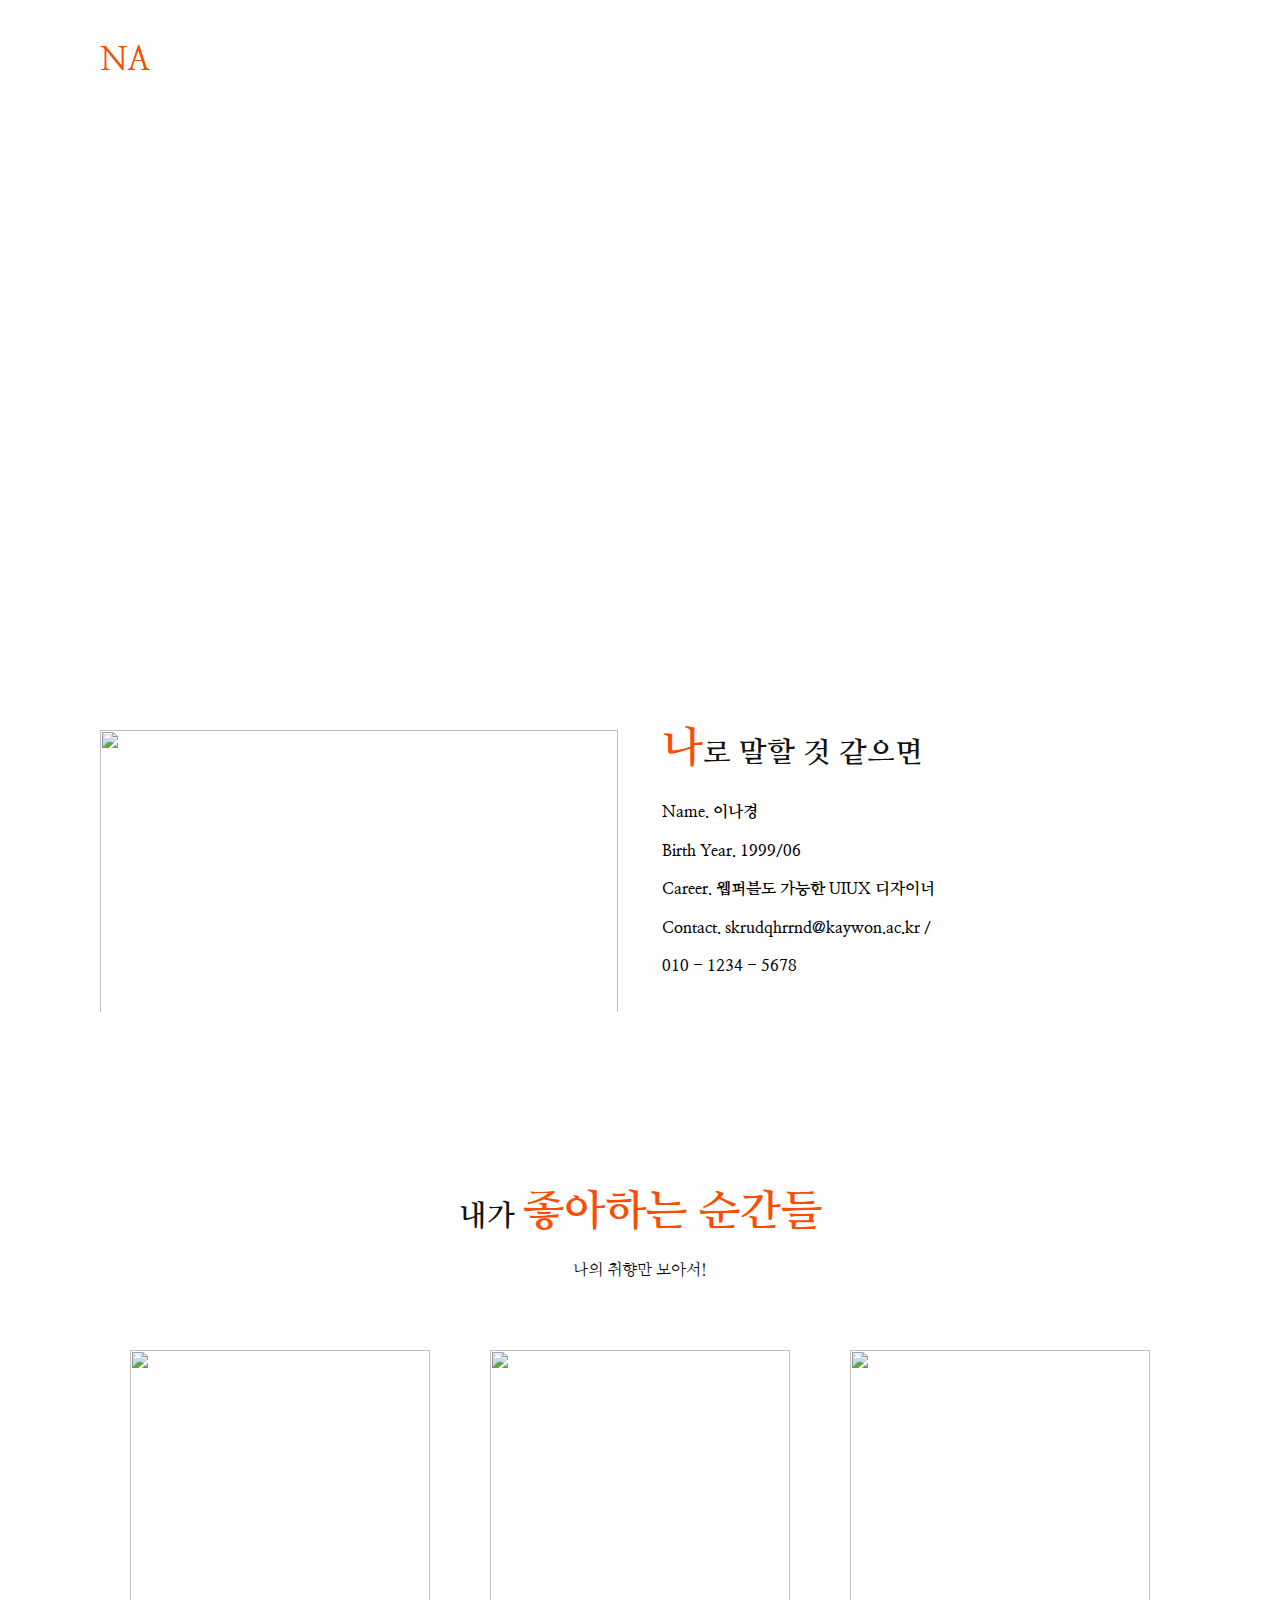
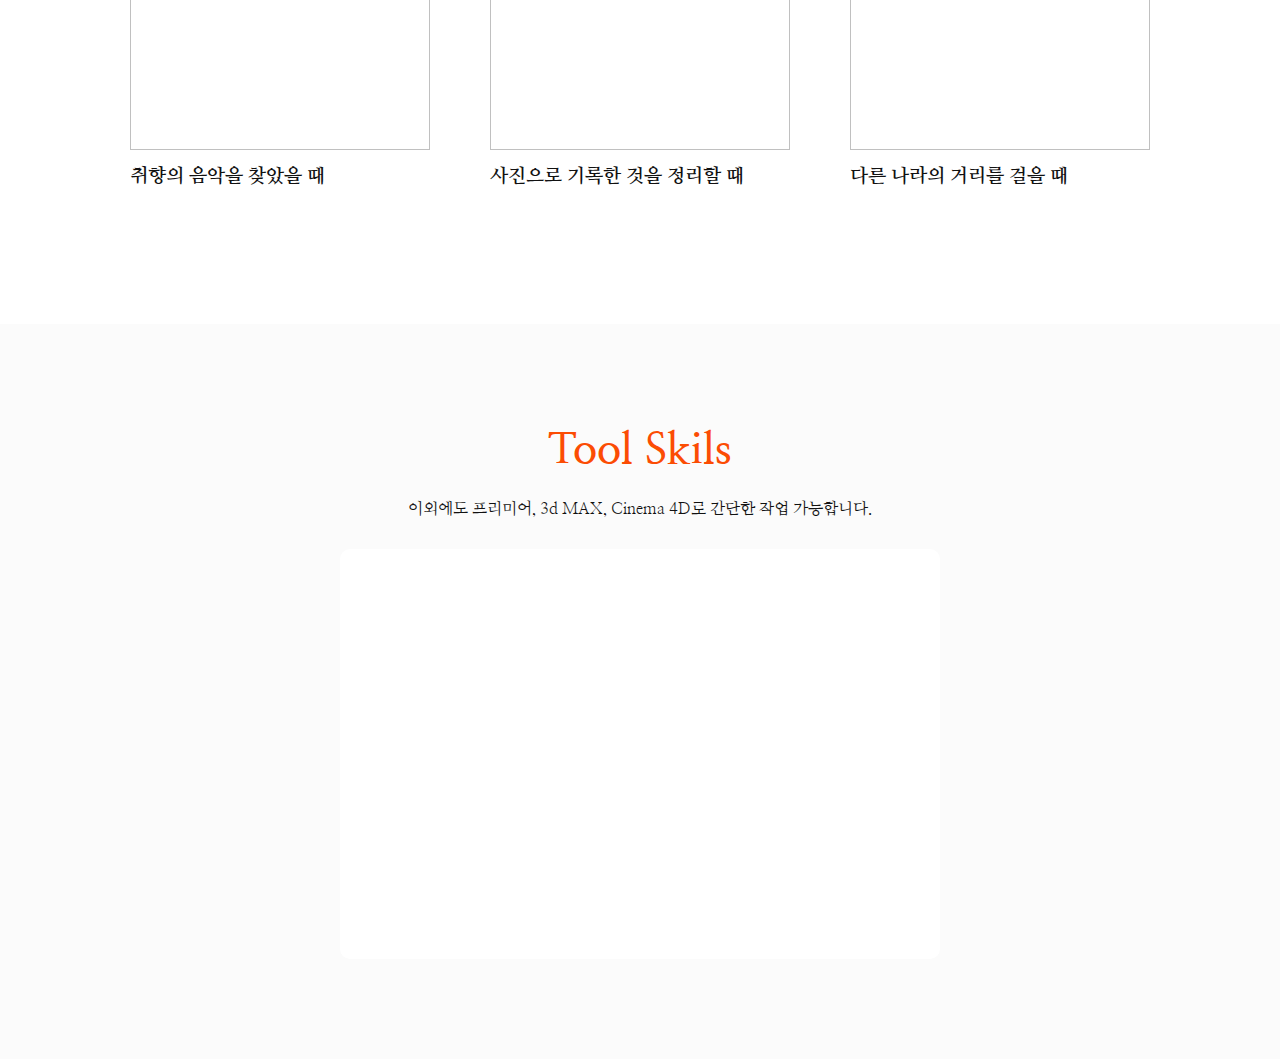
==== about.html @ c6193a05 "Add files via upload" ====
<!DOCTYPE html><!--22061086_이나경-->
<html lang="en" dir="ltr">
  <head>
    <meta charset="utf-8">
    <meta name="viewport" content="width=device-width, initial-scale=1.0">
    <title>NArchive</title>
    <link rel="stylesheet" type="text/css" href="about.css">
    <link href="https://fonts.googleapis.com/css2?family=Nanum+Myeongjo:wght@400;700;800&display=swap" rel="stylesheet">
  </head>
  <body>
    <header>
      <a href="index.html" class="logo"><span>NA</span>rchive</a>
      <div class="menuToggle" onclick="toggleMenu();"></div>
      <ul class="nav">
        <li><a href="about.html" onclick="toggleMenu();">About</a></li>
        <li><a href="work.html" onclick="toggleMenu();">Work</a></li>
      </ul>
    </header>
    <section class="banner" id="banner">
      <div class="content">
        <h2>About Nak Lee</h2>
      </div>
    </section>
    <section class="about" id="about">
      <div class="row">
        <div class="col150">
          <div class="imgBx">
            <img src="img/profile.png">
          </div>
        </div>
        <div class="col150">
          <h2 class="titleText"><span>나</span>로 말할 것 같으면</h2>
          <ul id="title_p">
            <li>Name. 이나경</li>
            <li>Birth Year. 1999/06</li>
            <li>Career. 웹퍼블도 가능한 UIUX 디자이너</li>
            <li>Contact. skrudqhrrnd@kaywon.ac.kr
              / <br>010 - 1234 - 5678 </li>
          </ul>
        </div>
      </div>
    </section>

    <section class="expert" id="expert">
      <div class="title">
        <h2 class="titleText">내가 <span>좋아하는 순간들</span></h2>
        <p>나의 취향만 모아서!</p>
      </div>
      <div class="content">
        <div class="box">
          <div class="imgBx">
            <img src="img/hobby1.png">
          </div>
          <div class="text">
            <h3>취향의 음악을 찾았을 때</h3>
          </div>
        </div>
        <div class="box">
          <div class="imgBx">
            <img src="img/hobby2.png">
          </div>
          <div class="text">
            <h3>사진으로 기록한 것을 정리할 때</h3>
          </div>
        </div>
        <div class="box">
          <div class="imgBx">
            <img src="img/hobby3.png">
          </div>
          <div class="text">
            <h3>다른 나라의 거리를 걸을 때</h3>
          </div>
        </div>
      </div>
    </section>

    <section class="temp" id="temp">
      <div class="title white">
        <h2 class="titleText"><span>Tool Skils</span></h2>
        <p>이외에도 프리미어, 3d MAX, Cinema 4D로 간단한 작업 가능합니다.</p>
      </div>
      <div class="content">
        <div class="skillbar">
          <div class="bar">
            <div class="info">
              <span>PHOTOSHOP</span>
            </div>
            <div class="line ps"><span></span></div>
          </div>
          <div class="bar">
            <div class="info">
              <span>ILLUSTRATOR</span>
            </div>
            <div class="line ai"><span></span></div>
          </div>
          <div class="bar">
            <div class="info">
              <span>XD</span>
            </div>
            <div class="line xd"><span></span></div>
          </div>
          <div class="bar">
            <div class="info">
              <span>HTML</span>
            </div>
            <div class="line html"><span></span></div>
          </div>
          <div class="bar">
            <div class="info">
              <span>CSS</span>
            </div>
            <div class="line css"><span></span></div>
          </div>
          <div class="bar">
            <div class="info">
              <span>AFTEREFFECT</span>
            </div>
            <div class="line ae"><span></span></div>
          </div>
        </div>
      </div>
    </section>

    <script type="text/javascript">
      window.addEventListener('scroll',function(){
        const header = document.querySelector('header');
        header.classList.toggle("sticky",window.scrollY > 0);
      });

      function toggleMenu(){
        const menuToggle = document.querySelector('.menuToggle');
        const nav = document.querySelector('.nav');
        menuToggle.classList.toggle('active');
        nav.classList.toggle('active');
      }
    </script>
  </body>
</html>
---- about.css ----
/*orange: #FB4C03 rgba(251, 76, 3, 1)
/ blue: #53CBE7 rgba(83, 203, 231, 1)
/ white : #FBFBFB / 'MADE Bon Voyage';*/

* {
  margin: 0;
  padding: 0;
  box-sizing: border-box;
  font-family: 'Nanum Myeongjo', serif;
  scroll-behavior: smooth;
}
a{  text-decoration: none; }
p {
  font-weight: 400;
  color: #111;
}
ul {  list-style-type: none; }
.banner {
  position: relative;
  width: 100%;
  min-height: 70vh;
  display: flex;
  justify-content: center;
  align-items: center;
  background-image: url(img/m.png);
  background-size: cover;
  background-attachment: fixed;
  background-position: center top;
  background-repeat: no-repeat;
}
.banner .content {
  max-width: 900px;
  text-align: center;
}
.banner .content .imgBx img {
  width: 100%;
  position: relative;
  justify-content: center;
  align-items: center;
}
.banner .content h2 {
  font-size: 4em;
  padding-bottom: 20px;
  color: #fff;
  font-weight: 800;
}
.banner .content p {
  width: 100%;
  font-size: 1.2em;
  line-height:1.8em;
  color: #fff;
  font-weight: 700;
}
header {
  position: fixed;
  top: 0;
  left: 0;
  width: 100%;
  padding: 40px 100px;
  z-index: 200;
  display: flex;
  justify-content: space-between;
  align-items: center;
  transition: 0.5s
}
header.sticky {
  background: #fff;
  padding: 10px 100px;
  box-shadow: 0 5px 20px rgba(0,0,0,0.05);
}
header .logo{
  font-family: 'MADE Bon Voyage';
  color: #fff;
  font-weight: 700;
  font-size: 2em;
  text-decoration: none;
}
header.sticky .logo {
  color:#111;
}
header .logo span {
  color: #FB4C03;
}
header .nav {
  position: relative;
  display: flex;
}
header .nav li {
  font-size: 1.3em;
  list-style: none;
  margin-left: 30px;
}
header .nav li a {
  text-decoration: none;
  color: #fff;
  font-weight: 700;
}
header.sticky .nav li a {
  color:#111;
}
header.sticky .nav li a:hover {
  color:#FB4C03;
}
section{
  padding: 100px;
}

.row{
  position: relative;
  width: 100%;
  display: flex;
  justify-content: space-between;
}
.row .col150 {
  position: relative;
  width: 48%;
  line-height: 2.4em;
}
.titleText {
  color: #111;
  font-size: 1.8em;
  font-weight: 700;
  margin-bottom: 20px;
}
.titleText span {
  color: #FB4C03;
  font-weight: 700;
  font-size: 1.5em;
}
#title_p {
  font-weight: 700;
}
.row .col150 .imgBx {
  position: relative;
  width: 100%;
  /*min-height: 300px;*/
  height:100%;
}
.row .col150 .imgBx img {
  position: absolute;
  top: 0; left: 0;
  width: 100%;
  height: 120%;
  object-fit: contain;
  padding-bottom: 25px;
}
.title {
  width: 100%;
  display: flex;
  justify-content: center;
  align-items: center;
  flex-direction: column;
}
.expert .content {
  display: flex;
  justify-content: center;
  flex-wrap: wrap;
  flex-direction: row;
  margin-top: 40px;
}
.expert .content .box {
  width: 300px;
  margin: 30px;
}
.expert .content .box .imgBx {
  position: relative;
  width: 100%;
  height: 400px;
}
.expert .content .box .imgBx img {
  position: absolute;
  top: 0; left: 0;
  width: 100%;
  height: 100%;
  object-fit: cover;
}
.expert .content .box .text {
  padding: 15px 0 5px;
}
.expert .content .box .text h3 {
  font-weight: 700;
  color:#111;
}
.temp {
  background: #FBFBFB;
}
.white .titleText,.white p {
  color: #111;
}
.temp .content {
  display: flex;
  height: 100%;
  justify-content: center;
  margin-top: 30px;
}
.temp .content .skillbar {
  width: 600px;
  background: #fff;
  border-radius: 10px;
  padding:25px 30px;
  box-shadow:5px rgba(0, 0, 0, 0.1);
}
.temp .content .skillbar .bar {
  margin: 20px 0;
}
.temp .content .skillbar .bar:first-child {
  margin-top: 0px;
}
.temp .content .skillbar .bar .info  {
  margin-bottom: 10px;
}
.temp .content .skillbar .bar .info span {
  font-size: 1em;
  font-weight: 700;
  opacity: 0;
  animation: showText 0.5s 1s linear forwards;
}
@keyframes showText {
  100% {
    opacity: 1;
  }
}
.temp .content .skillbar .bar .line {
  position: relative;
  height: 10px;
  width: 100%;
  background:#f3f3f3;
  border-radius: 10px;
  transform: scaleX(0);
  transform-origin: left;
  -webkit-animation: animate 1s cubic-bezier(1,0,0.5,1) forwards;
  box-shadow: inset 0px 1px 1px rgba(0, 0, 0, 0.05),
  0px 1px rgba(255, 255, 255, 0.8);
}
.temp .content .skillbar .bar .line span {
  height: 100%;
  width: 80%;
  background: #53CBE7;
  position: absolute;
  border-radius: 10px;
  transform: scaleX(0);
  transform-origin: left;
  -webkit-animation: animate 1s 1s cubic-bezier(1,0,0.5,1) forwards;
}
@-webkit-keyframes animate {
  100%{
    transform: scaleX(1);
  }
}
.temp .content .skillbar .bar .line.ps span{
  width: 90%;
}
.temp .content .skillbar .bar .line.ai span {
  width: 85%;
}
.temp .content .skillbar .bar .line.xd span {
  width: 95%;
}
.temp .content .skillbar .bar .line.html span{
  width: 80%;
}
.temp .content .skillbar .bar .line.css span{
  width: 75%;
}
.temp .content .skillbar .bar .line.ae span {
  width: 70%;
}
.temp .content .skillbar .bar .line span::before {
  position: absolute;
  content: "";
  right: 0;
  top: -10px;
  width: 0;
  height: 0;
  border: 7px solid transparent;
  border-bottom-width: 0px;
  border-right-width: 0px;
  border-top-color: #000;
  opacity: 0;
  animation: showText2 0.5s 1.5s linear forwards;
}
.temp .content .skillbar .bar .line span::after {
  position: absolute;
  content: "80%";
  right: 0;
  top: -20px;
  background: #000;
  color: #fff;
  font-size: 0.5em;
  font-weight: 700;
  padding: 1px 8px;
  border-radius: 3px;
  opacity: 0;
  animation: showText2 0.5s 1.5s linear forwards;
}
@keyframes showText2 {
  100% {
    opacity: 1;
  }
}
.temp .content .skillbar .bar .line.ps span::after {
  content: "90%";
}
.temp .content .skillbar .bar .line.ai span::after {
  content: "85%";
}
.temp .content .skillbar .bar .line.xd span::after {
  content: "95%";
}
.temp .content .skillbar .bar .line.html span::after {
  content: "80%";
}
.temp .content .skillbar .bar .line.css span::after {
  content: "75%";
}
.temp .content .skillbar .bar .line.ae span::after {
  content: "70%";
}

@media (max-width:991px) {
  header,
  header.sticky{
    padding: 10px 20px;
  }
  header .nav {
    display: none;
  }
  header .nav.active {
    width: 100%;
    height: calc(100% - 60px);
    position: fixed;
    top: 60px;
    left: 0;
    display: flex;
    justify-content: center;
    align-items: center;
    flex-direction: column;
    background: #53CBE7;
  }
  header .nav li {
    margin-left: 0;
  }
  header .nav li a {
    color: #fff;
    font-size: 1.2em;
    line-height: 1.6em;
    font-size: 800;
  }
  .menuToggle {
    position: relative;
    width: 40px;
    height: 40px;
    background: url(img/menu.png);
    background-size: 30px;
    background-repeat: no-repeat;
    background-position: center;
    cursor: pointer;
  }
  .menuToggle.active {
    background: url(img/close.png);
    background-size: 25px;
    background-repeat: no-repeat;
    background-position: center;
  }
  header.sticky .menuToggle {
    filter: invert(1);
  }
  section {
    padding: 20px;
  }
  .banner .content h2 {
    padding: 20px;
    font-size: 3em;
    color: #fff;
  }
  .banner .content p {
    font-size: 0.9em;
    line-height:1.1em;
    color: #fff;
  }
  .row {
    flex-direction: column;
  }
  .row .col150 {
    position: relative;
    width: 100%;
  }
  .row .col150 .imgBx{
    height: 300px;
    margin-top: 20px
  }
  .menu .content {
    margin-top: 20px;
  }
  .menu .content .box {
    margin: 10px;
  }
  .menu .content .box .imgBx {
    height: 260px;
  }
  .title {
    text-align: center;
  }
  .titleText {
    font-size: 1.8em;
    line-height: 1.5em;
    margin-bottom: 15px;
    font-weight: 400;
    text-align: center;
  }
  .temp .content {
    padding: 0 5%;
    margin-bottom: 100px;
  }
  .temp .content .box {
    margin: 10px;
    padding: 20px;
  }
}
}
@media (max-width:480px){
  .banner .content h2 {
    font-size: 2.2em;
    color: #fff;
  }
}
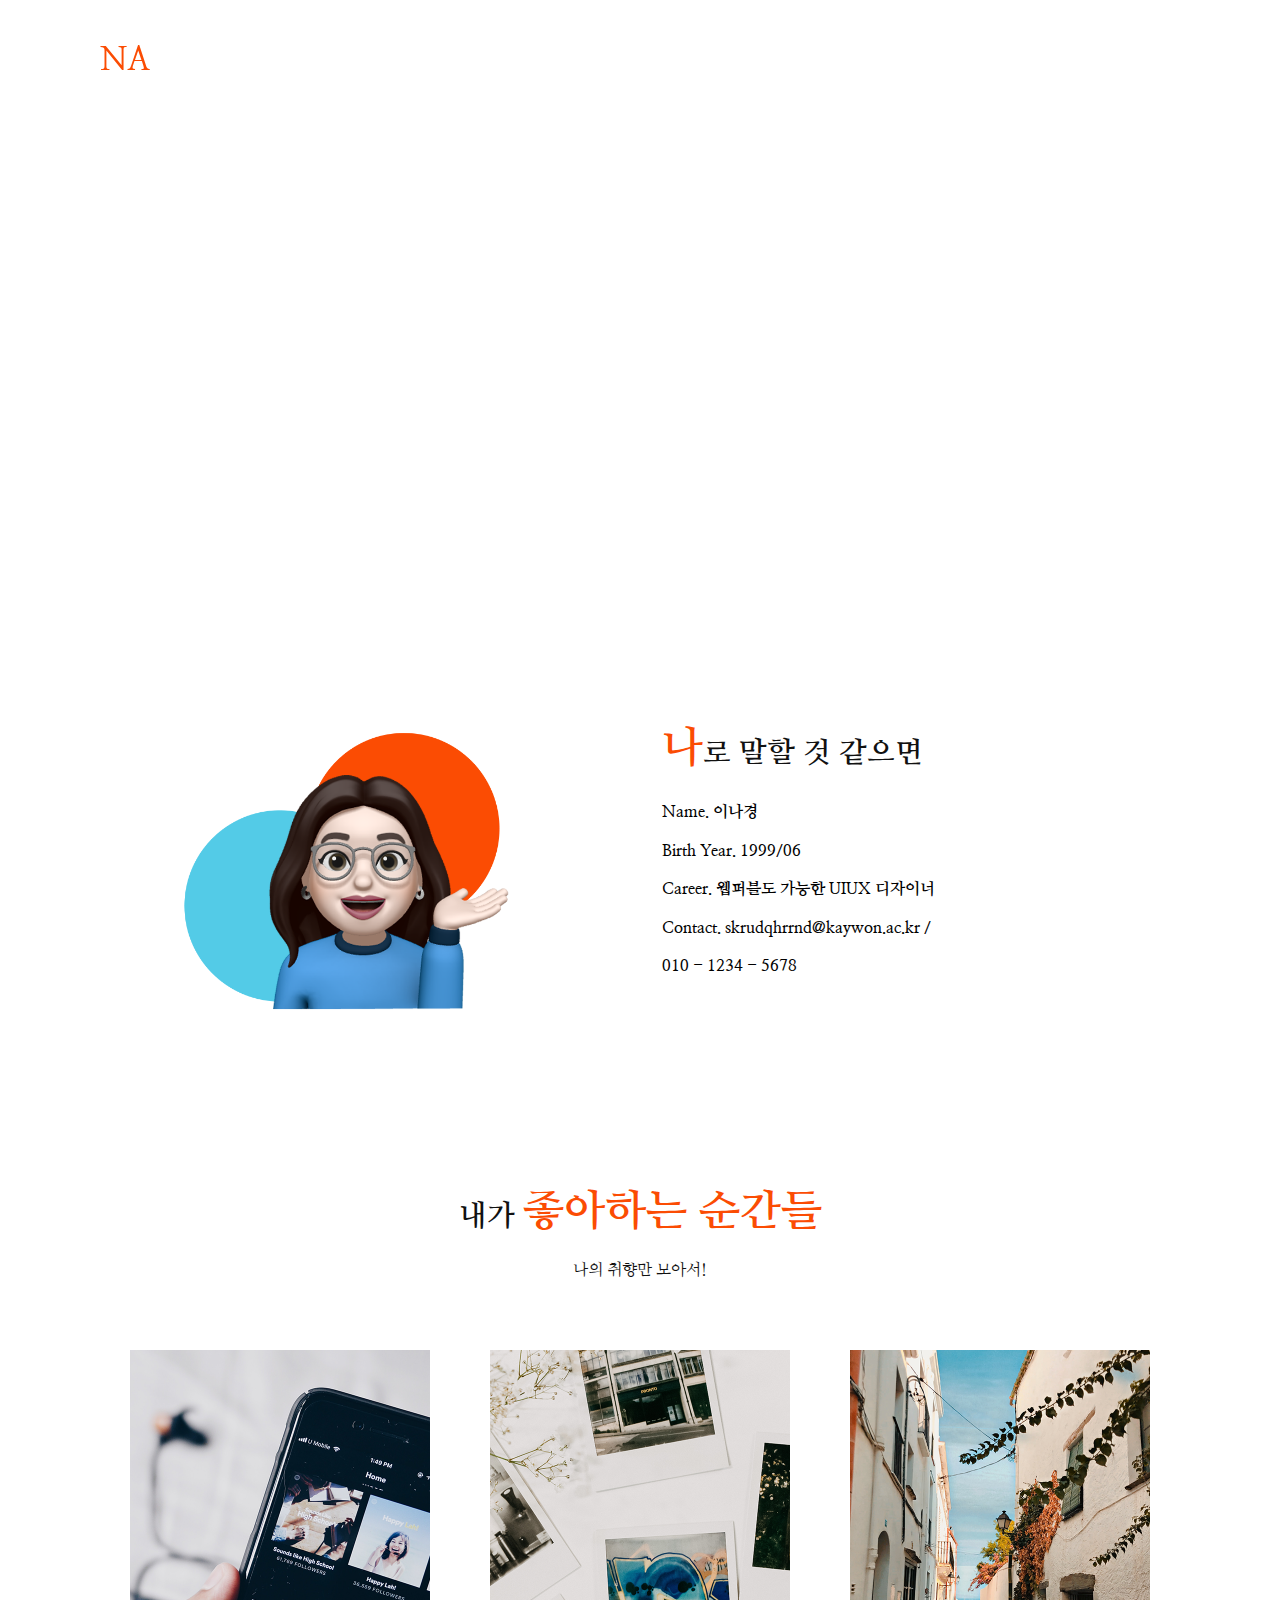
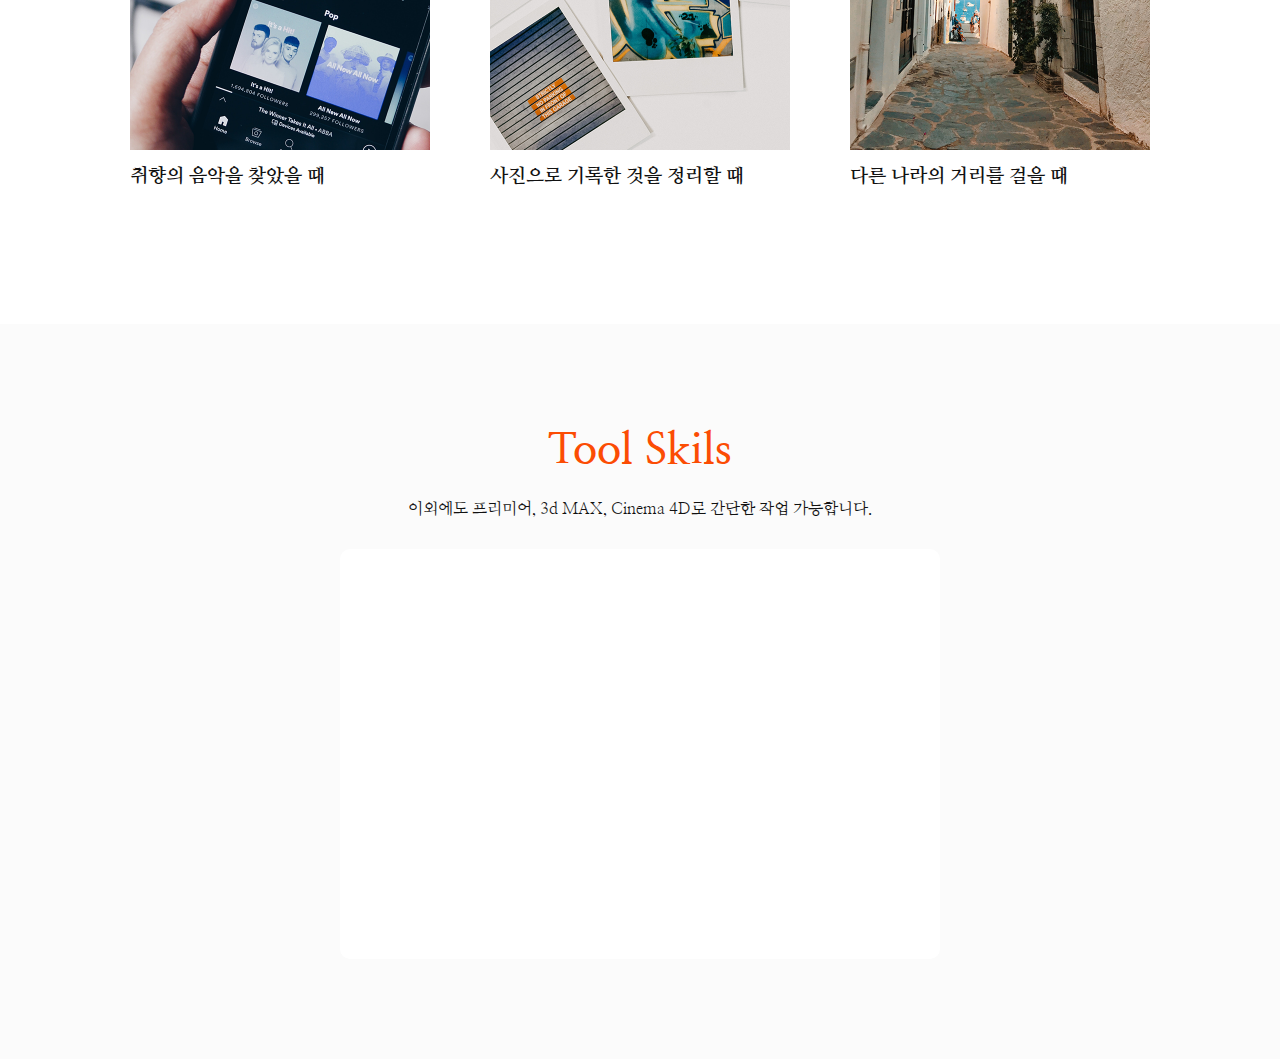
==== commit 0610a448: "Update about.html" ====
--- a/about.html
+++ b/about.html
@@ -25,7 +25,7 @@
       <div class="row">
         <div class="col150">
           <div class="imgBx">
-            <img src="img/profile.png">
+            <img src="profile.png">
           </div>
         </div>
         <div class="col150">
@@ -49,7 +49,7 @@
       <div class="content">
         <div class="box">
           <div class="imgBx">
-            <img src="img/hobby1.png">
+            <img src="hobby1.png">
           </div>
           <div class="text">
             <h3>취향의 음악을 찾았을 때</h3>
@@ -57,7 +57,7 @@
         </div>
         <div class="box">
           <div class="imgBx">
-            <img src="img/hobby2.png">
+            <img src="hobby2.png">
           </div>
           <div class="text">
             <h3>사진으로 기록한 것을 정리할 때</h3>
@@ -65,7 +65,7 @@
         </div>
         <div class="box">
           <div class="imgBx">
-            <img src="img/hobby3.png">
+            <img src="hobby3.png">
           </div>
           <div class="text">
             <h3>다른 나라의 거리를 걸을 때</h3>
--- a/about.css
+++ b/about.css
@@ -22,7 +22,7 @@
   display: flex;
   justify-content: center;
   align-items: center;
-  background-image: url(img/m.png);
+  background-image: url(m.png);
   background-size: cover;
   background-attachment: fixed;
   background-position: center top;
@@ -350,14 +350,14 @@
     position: relative;
     width: 40px;
     height: 40px;
-    background: url(img/menu.png);
+    background: url(menu.png);
     background-size: 30px;
     background-repeat: no-repeat;
     background-position: center;
     cursor: pointer;
   }
   .menuToggle.active {
-    background: url(img/close.png);
+    background: url(close.png);
     background-size: 25px;
     background-repeat: no-repeat;
     background-position: center;
